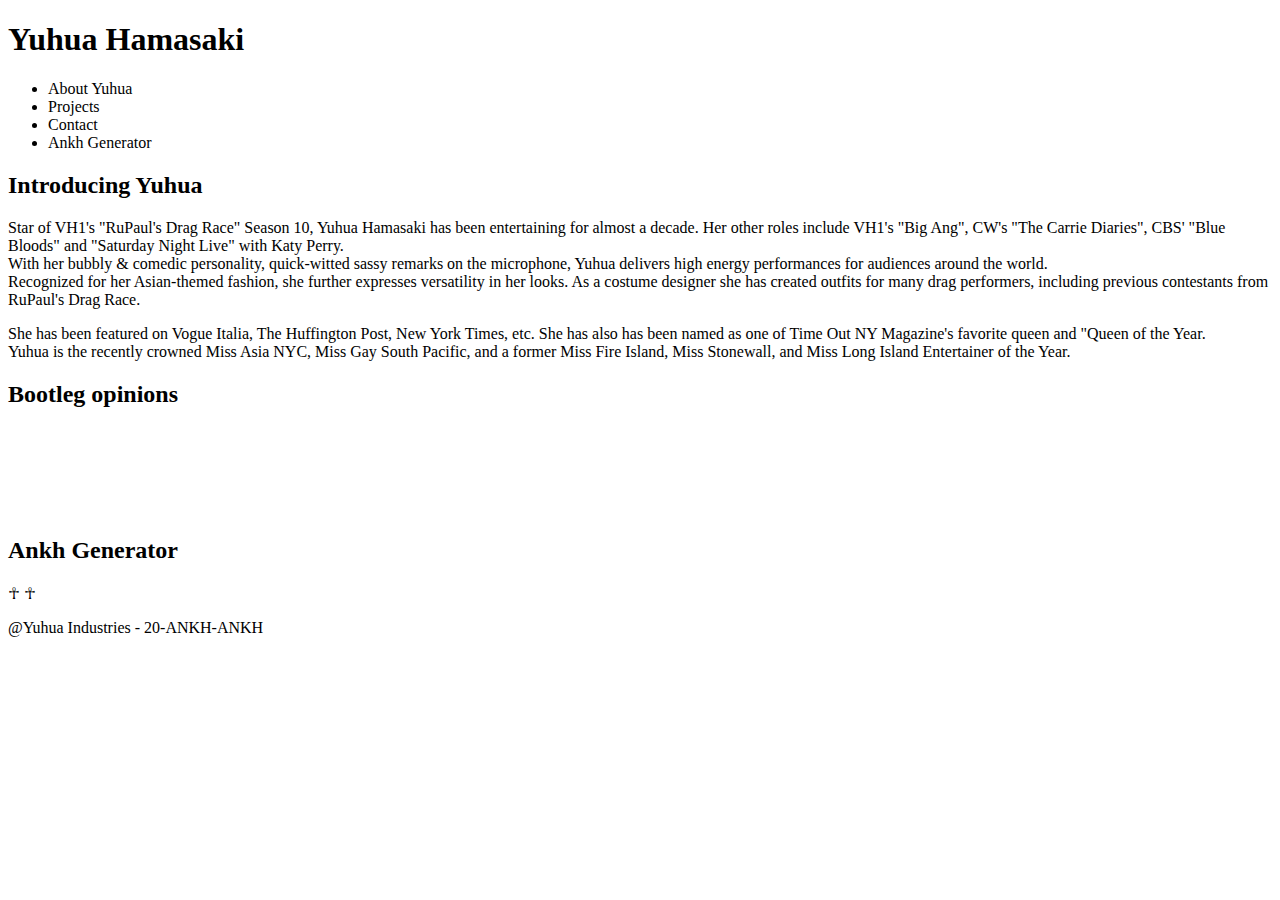
==== index.html @ 70f589bd "First set-up" ====
<!DOCTYPE html>
<html lang="en">
<head>
    <meta charset="UTF-8">
    <meta http-equiv="X-UA-Compatible" content="IE=edge">
    <meta name="viewport" content="width=device-width, initial-scale=1.0">
    <title>Yuhua's Portfolio</title>
    <link rel="stylesheet" href="resources/style.css">

</head>

<body>
    <h1>Yuhua Hamasaki</h1>
    <header>
        <nav>
            <ul>
                <li>About Yuhua</li>
                <li>Projects</li>
                <li>Contact</li>
                <li>Ankh Generator</li>
            </ul>
        </nav>
    </header>

    <main>
        <div class="intro">
            <h2>Introducing Yuhua</h2>
            <p>Star of VH1's "RuPaul's Drag Race" Season 10, Yuhua Hamasaki has been entertaining for almost a decade. Her other roles include VH1's "Big Ang", CW's "The Carrie Diaries", CBS' "Blue Bloods" and "Saturday Night Live" with Katy Perry. 
                <br>
                With her bubbly & comedic personality, quick-witted sassy remarks on the microphone, Yuhua delivers high energy performances for audiences around the world.
                <br>
                Recognized for her Asian-themed fashion, she further expresses versatility in her looks. As a costume designer she has created outfits for many drag performers, including previous contestants from RuPaul's Drag Race. </p>
            <p>She has been featured on Vogue Italia, The Huffington Post, New York Times, etc. She has also has been named as one of Time Out NY Magazine's favorite queen and "Queen of the Year.
                <br>
                Yuhua is the recently crowned Miss Asia NYC, Miss Gay South Pacific, and a former Miss Fire Island, Miss Stonewall, and Miss Long Island Entertainer of the Year.</p>
        </div>

        <div class="projects">
            <div class="project one">
                <h2>Bootleg opinions</h2>
                <img src="" alt="">
                <p></p>
            </div>
            <div class="project two">
                <h2></h2>
                <img src="" alt="">
                <p></p>
            </div>
            <div class="project three">
                <img src="" alt="">
                <p></p>
            </div>
        </div>

        <div class="ankh">
            <h2>Ankh Generator</h2>
            <p>&#9765; &#x2625;</p>
        </div>
    </main>

    <footer>
    @Yuhua Industries - 20-ANKH-ANKH
    </footer>

    <script>
        
    </script>

</body>
</html>
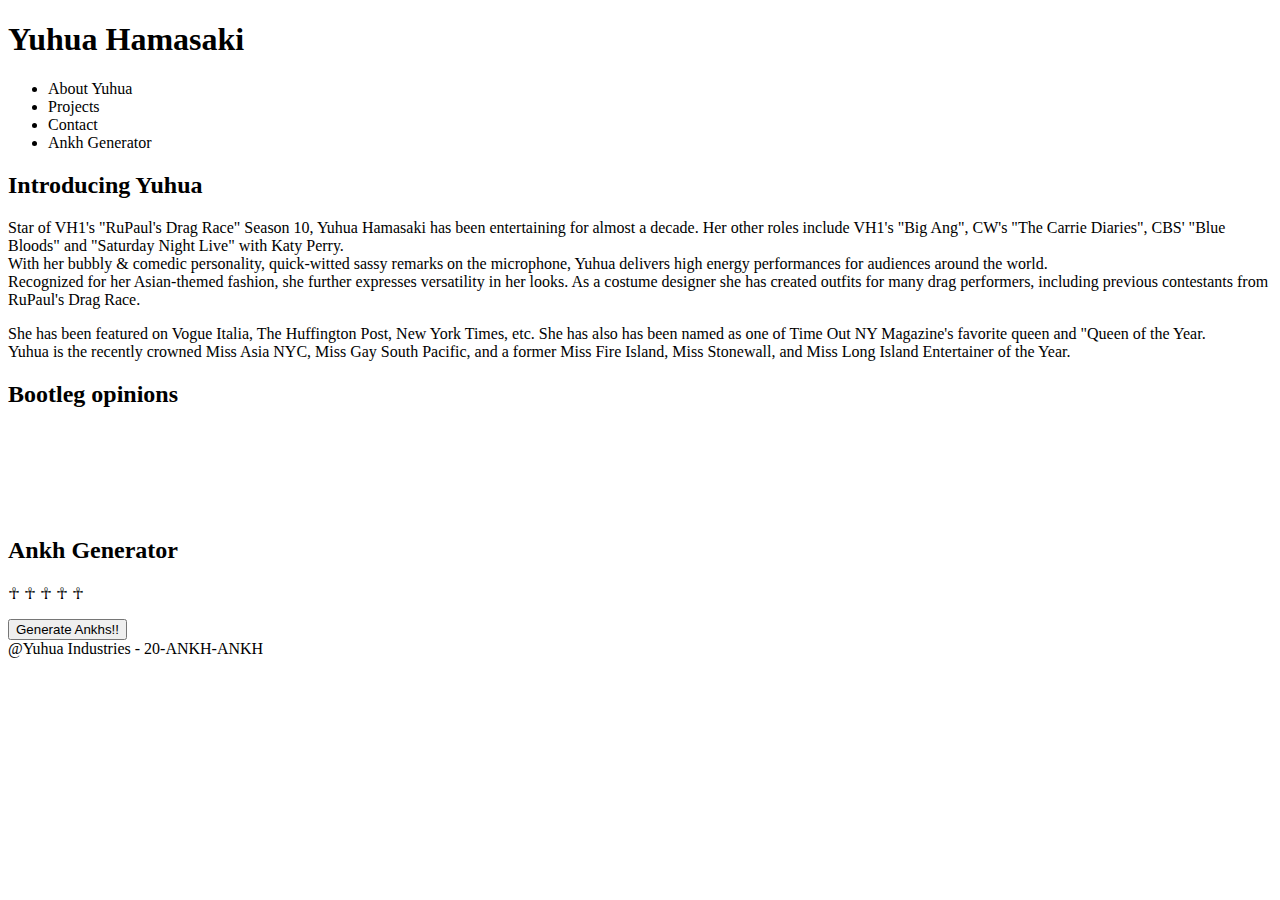
==== commit bbb11e44: "First set-up" ====
--- a/index.html
+++ b/index.html
@@ -54,7 +54,8 @@
 
         <div class="ankh">
             <h2>Ankh Generator</h2>
-            <p>&#9765; &#x2625;</p>
+            <p id="ankh"><span id="a1">&#9765 </span><span id="a2">&#9765 </span><span id="a3">&#9765 </span><span id="a4">&#9765 </span><span id="a5">&#9765 </span></p>
+            <button id="ankh-button">Generate Ankhs!!</button>
         </div>
     </main>
 
@@ -62,9 +63,7 @@
     @Yuhua Industries - 20-ANKH-ANKH
     </footer>
 
-    <script>
-        
-    </script>
+    <script src="resources\ankh-generator.js"></script>
 
 </body>
 </html>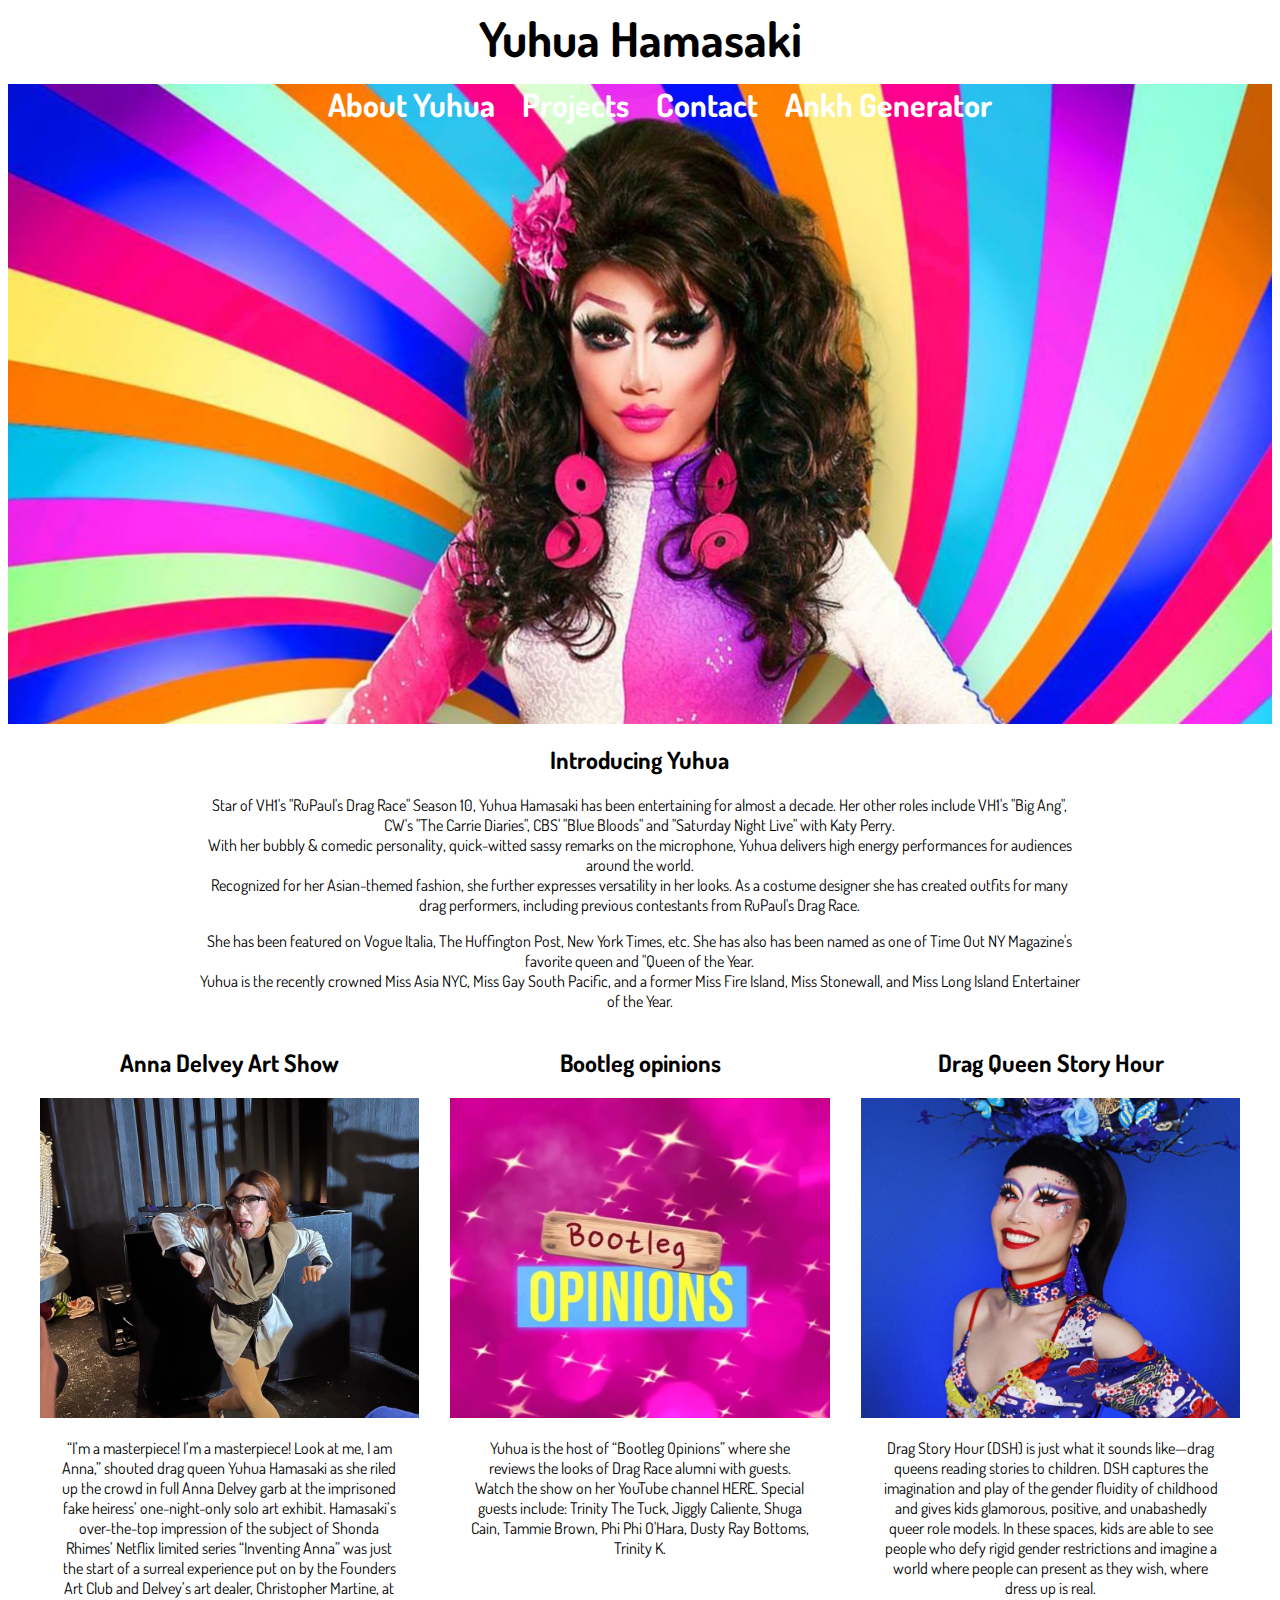
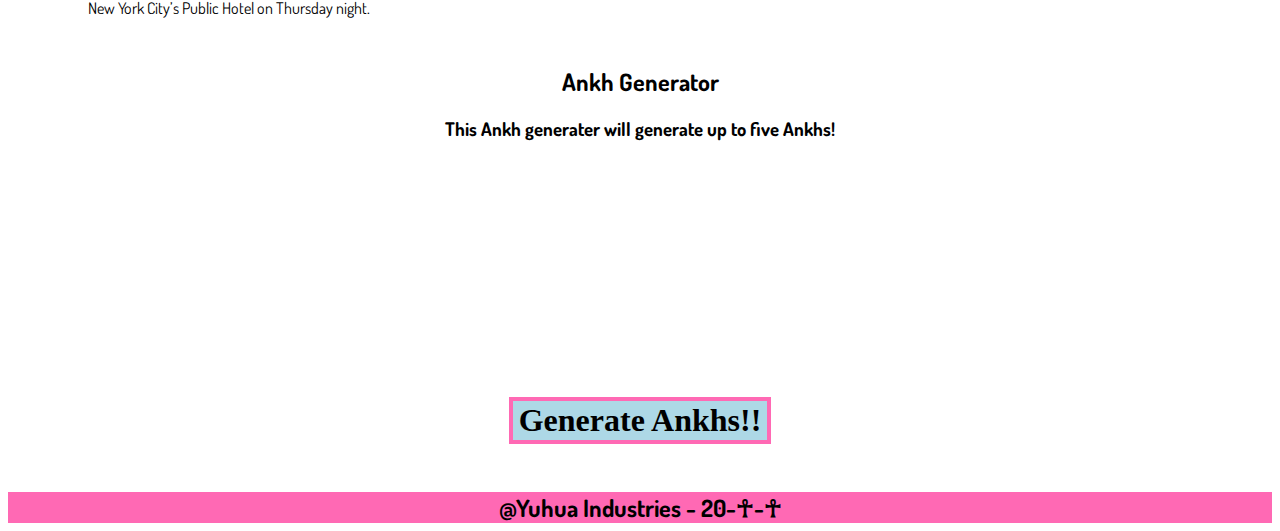
==== commit 782be3b5: "The Redo" ====
--- a/index.html
+++ b/index.html
@@ -6,6 +6,9 @@
     <meta name="viewport" content="width=device-width, initial-scale=1.0">
     <title>Yuhua's Portfolio</title>
     <link rel="stylesheet" href="resources/style.css">
+    <link rel="preconnect" href="https://fonts.googleapis.com">
+    <link rel="preconnect" href="https://fonts.gstatic.com" crossorigin>
+    <link href="https://fonts.googleapis.com/css2?family=Dosis&display=swap" rel="stylesheet">
 
 </head>
 
@@ -14,16 +17,20 @@
     <header>
         <nav>
             <ul>
-                <li>About Yuhua</li>
-                <li>Projects</li>
-                <li>Contact</li>
-                <li>Ankh Generator</li>
+                <li><a href="#intro">About Yuhua</a>
+                </li>
+                <li><a href="#projects">Projects</a>
+                </li>
+                <li><a href="C:\Users\usuario\Documents\Projects\Portfolio\contact.html">Contact</a>
+                </li>
+                <li><a href="#generator">Ankh Generator</a>
+                </li>
             </ul>
         </nav>
     </header>
 
     <main>
-        <div class="intro">
+        <div class="intro" id="intro">
             <h2>Introducing Yuhua</h2>
             <p>Star of VH1's "RuPaul's Drag Race" Season 10, Yuhua Hamasaki has been entertaining for almost a decade. Her other roles include VH1's "Big Ang", CW's "The Carrie Diaries", CBS' "Blue Bloods" and "Saturday Night Live" with Katy Perry. 
                 <br>
@@ -35,32 +42,34 @@
                 Yuhua is the recently crowned Miss Asia NYC, Miss Gay South Pacific, and a former Miss Fire Island, Miss Stonewall, and Miss Long Island Entertainer of the Year.</p>
         </div>
 
-        <div class="projects">
+        <div class="projects" id="projects">
             <div class="project one">
-                <h2>Bootleg opinions</h2>
-                <img src="" alt="">
-                <p></p>
+                <h2>Anna Delvey Art Show</h2>
+                <img src="resources/images/Anna-Delvey-art-show-4 (1).jpeg" alt="Yuhua dressed as Anna Delvey">
+                <p>“I’m a masterpiece! I’m a masterpiece! Look at me, I am Anna,” shouted drag queen Yuhua Hamasaki as she riled up the crowd in full Anna Delvey garb at the imprisoned fake heiress’ one-night-only solo art exhibit. Hamasaki’s over-the-top impression of the subject of Shonda Rhimes’ Netflix limited series “Inventing Anna” was just the start of a surreal experience put on by the Founders Art Club and Delvey’s art dealer, Christopher Martine, at New York City’s Public Hotel on Thursday night.</p>
             </div>
             <div class="project two">
-                <h2></h2>
-                <img src="" alt="">
-                <p></p>
+                <h2>Bootleg opinions</h2>
+                <img src="resources/images/bootlegbanner-1024x576.jpg" alt="Bootleg Opinions Banner">
+                <p>Yuhua is the host of “Bootleg Opinions” where she reviews the looks of Drag Race alumni with guests. Watch the show on her YouTube channel HERE. Special guests include: Trinity The Tuck, Jiggly Caliente, Shuga Cain, Tammie Brown, Phi Phi O'Hara, Dusty Ray Bottoms, Trinity K.</p>
             </div>
             <div class="project three">
-                <img src="" alt="">
-                <p></p>
+                <h2>Drag Queen Story Hour</h2>
+                <img src="resources/images/Yuhua-Hamasaki_Drag-Story-Hour-2png.png" alt="Yuhua dressed in Chinese inspired drag">
+                <p>Drag Story Hour (DSH) is just what it sounds like—drag queens reading stories to children. DSH captures the imagination and play of the gender fluidity of childhood and gives kids glamorous, positive, and unabashedly queer role models. In these spaces, kids are able to see people who defy rigid gender restrictions and imagine a world where people can present as they wish, where dress up is real.</p>
             </div>
         </div>
 
-        <div class="ankh">
+        <div class="ankh" id="generator">
             <h2>Ankh Generator</h2>
+            <h3>This Ankh generater will generate up to five Ankhs!</h3>
             <p id="ankh"><span id="a1">&#9765 </span><span id="a2">&#9765 </span><span id="a3">&#9765 </span><span id="a4">&#9765 </span><span id="a5">&#9765 </span></p>
             <button id="ankh-button">Generate Ankhs!!</button>
         </div>
     </main>
 
     <footer>
-    @Yuhua Industries - 20-ANKH-ANKH
+    @Yuhua Industries - 20-&#9765-&#9765
     </footer>
 
     <script src="resources\ankh-generator.js"></script>
--- a/resources/style.css
+++ b/resources/style.css
@@ -0,0 +1,111 @@
+html {
+    font-size: 16px;
+    font-family: 'Dosis', 'sans-serif';
+}
+
+h1 {
+    font-size: 3rem;
+    font-weight: bold;
+    text-align: center;
+    margin: 5px;
+}
+
+header {
+    height: 40rem;
+    width: 100%;
+    display: block;
+    background-position: center;
+    background-image: url("../resources/images/Yuhua-1-by-Preston-Burford-1-e1533551845465.jpg");
+    background-repeat: no-repeat;
+    background-size: auto;
+}
+
+nav {
+    width: 60%;
+    margin: auto;
+}
+
+nav ul {
+    display: flex;
+    justify-content: space-evenly;
+    list-style-type: none;
+}
+
+li a {
+    margin-top: 0.5rem;
+    font-size: 2rem;
+    font-weight: bold;
+    color: white;
+    text-decoration: none;
+}
+
+li a:hover {
+    color: hotpink;
+}
+
+.intro {
+    width: 70%;
+    margin: auto;
+    text-align: center;
+
+}
+
+.projects {
+    display: flex;
+    justify-content: space-evenly;
+    text-align: center;
+}
+
+.project {
+    width: 30%;
+
+}
+
+.project img {
+    width: 100%;
+    height: 20rem;
+    object-fit: cover;
+}
+
+.project p {
+    width: 90%;
+    margin: auto;
+    margin-top: 1rem;
+}
+
+.ankh {
+    width: 80%;
+    margin: auto;
+    text-align: center;
+    margin-top: 3rem;
+    margin-bottom: 3rem;
+}
+
+#ankh {
+    font-size: 8rem;
+    font-weight: bold;
+    visibility: hidden;
+    margin-top: 3rem;
+    margin-bottom: 3rem;
+}
+
+#ankh-button {
+    background-color: lightblue;
+    font-family: "";
+    font-size: 2rem;
+    font-weight: bolder;
+    border: 4px solid hotpink;
+}
+
+#ankh-button:hover {
+    background-color: hotpink;
+}
+
+footer {
+    text-align: center;
+    font-size: 1.5rem;
+    font-weight: bold;
+    background-color: hotpink;
+}
+
+
